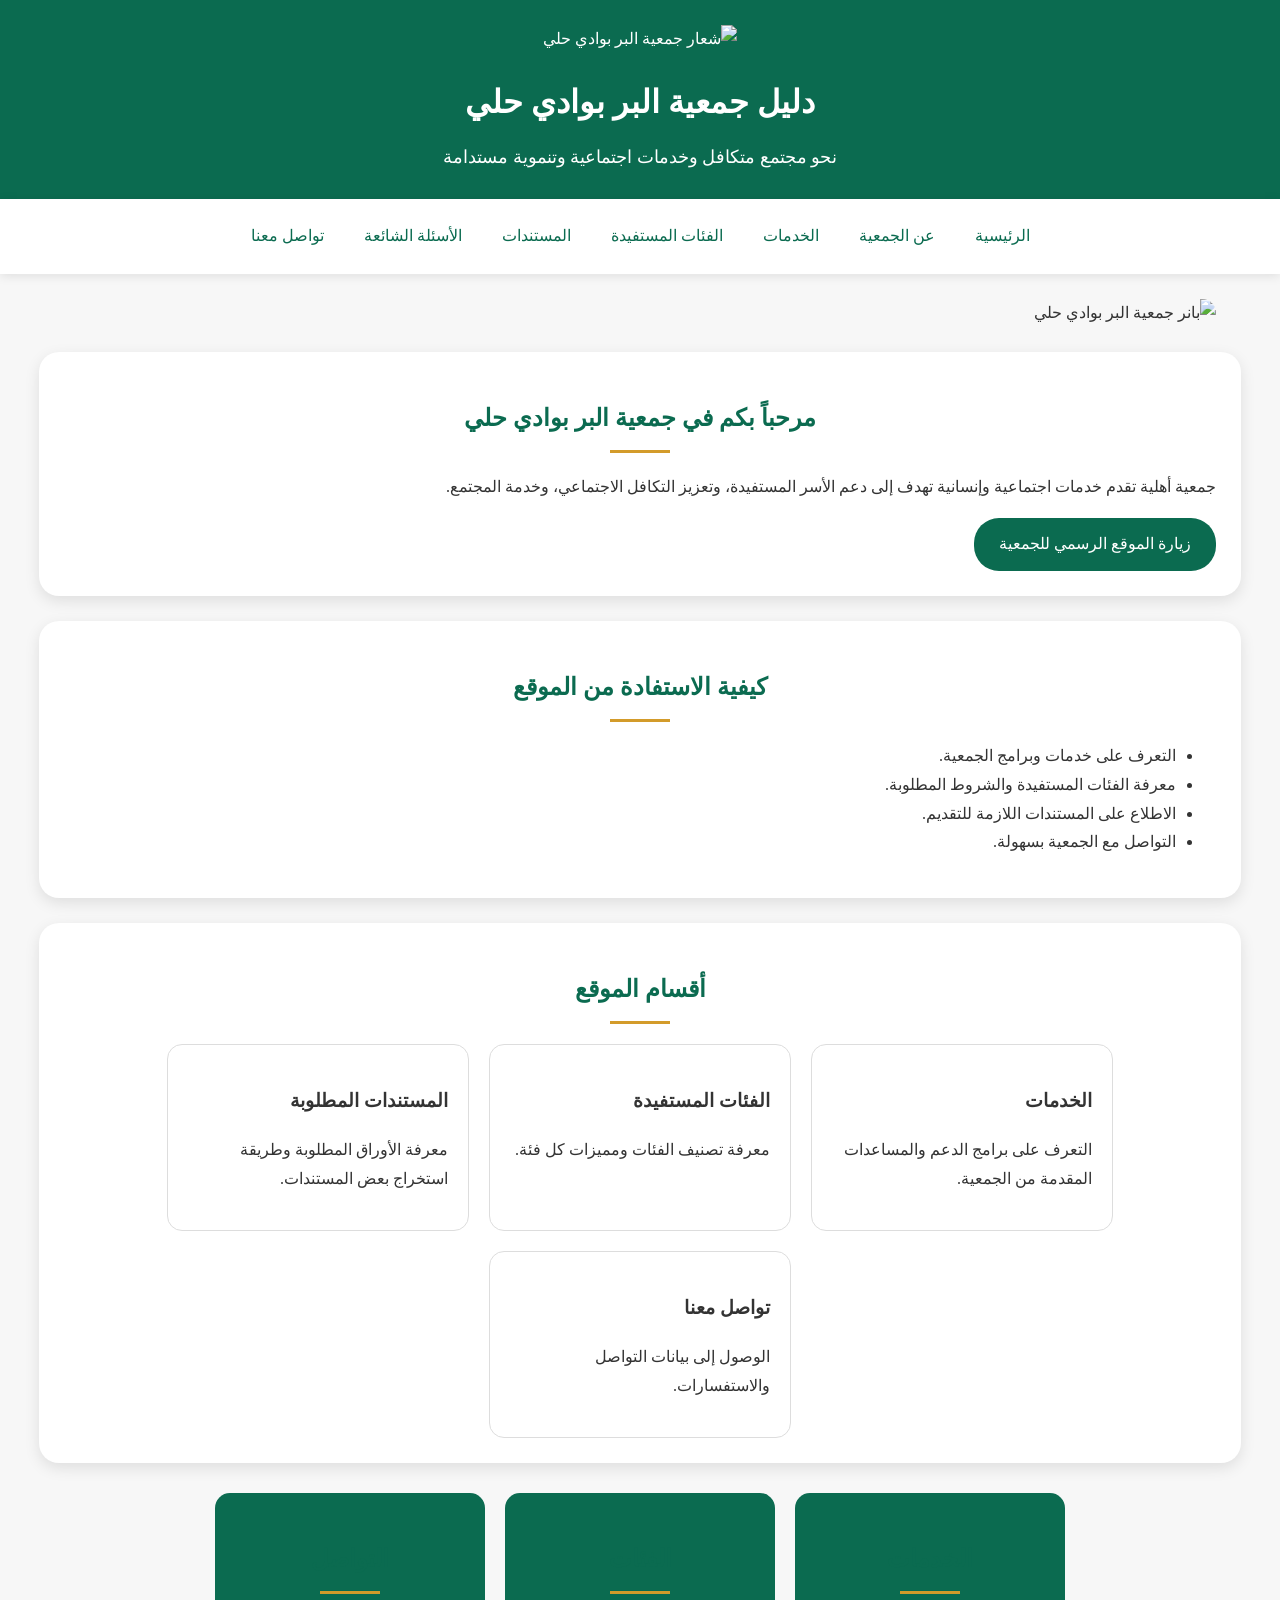
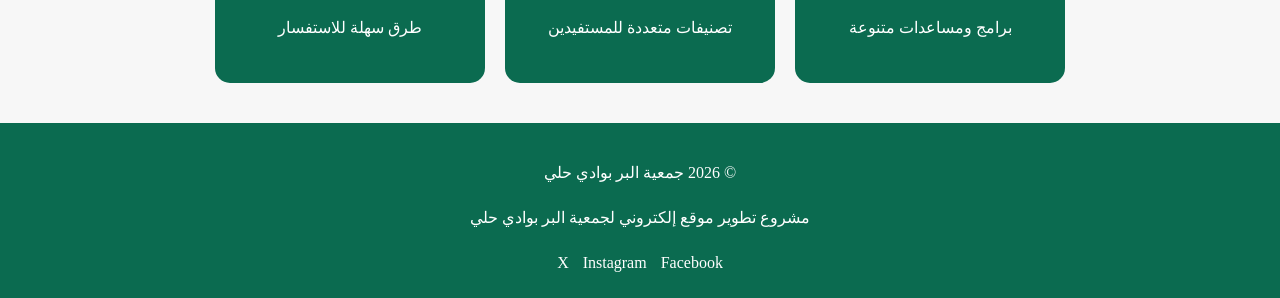
==== index.html @ 9011cd84 "Add files via upload" ====
<!DOCTYPE html>
<html lang="ar" dir="rtl">

<head>

<meta charset="UTF-8">
<meta name="viewport" content="width=device-width, initial-scale=1.0">

<title>جمعية البر بوادي حلي</title>

<link rel="stylesheet" href="style.css">

</head>


<body>


<header>

<img src="https://cdn.imagetourls.com/uploads/tyImg/qGkk98PA.png"
alt="شعار جمعية البر بوادي حلي"
class="logo">


<h1>دليل جمعية البر بوادي حلي</h1>

<p>
نحو مجتمع متكافل وخدمات اجتماعية وتنموية مستدامة
</p>

</header>




<nav>

<a href="index.html">الرئيسية</a>

<a href="about.html">عن الجمعية</a>

<a href="services.html">الخدمات</a>

<a href="beneficiaries.html">الفئات المستفيدة</a>

<a href="documents.html">المستندات</a>

<a href="faq.html">الأسئلة الشائعة</a>

<a href="contact.html">تواصل معنا</a>

</nav>






<section class="hero">

<img src="https://cdn.phototourl.com/free/2026-09-18-83623c6d-0a77-46b0-b3fa-7d857b8def83.jpg"
alt="بانر جمعية البر بوادي حلي"
class="banner">

</section>








<section class="card">

<h2>
مرحباً بكم في جمعية البر بوادي حلي
</h2>


<p>
جمعية أهلية تقدم خدمات اجتماعية وإنسانية تهدف إلى دعم الأسر المستفيدة،
وتعزيز التكافل الاجتماعي، وخدمة المجتمع.
</p>



<a href="https://www.bir-haly.org.sa/"
target="_blank"
class="button">

زيارة الموقع الرسمي للجمعية

</a>


</section>









<section class="card">

<h2>
كيفية الاستفادة من الموقع
</h2>


<ul>

<li>
التعرف على خدمات وبرامج الجمعية.
</li>

<li>
معرفة الفئات المستفيدة والشروط المطلوبة.
</li>

<li>
الاطلاع على المستندات اللازمة للتقديم.
</li>

<li>
التواصل مع الجمعية بسهولة.
</li>

</ul>


</section>









<section class="card">

<h2>
أقسام الموقع
</h2>



<div class="cards">



<div class="service-box">

<h3>
الخدمات
</h3>

<p>
التعرف على برامج الدعم والمساعدات المقدمة من الجمعية.
</p>

</div>




<div class="service-box">

<h3>
الفئات المستفيدة
</h3>

<p>
معرفة تصنيف الفئات ومميزات كل فئة.
</p>

</div>





<div class="service-box">

<h3>
المستندات المطلوبة
</h3>

<p>
معرفة الأوراق المطلوبة وطريقة استخراج بعض المستندات.
</p>

</div>





<div class="service-box">

<h3>
تواصل معنا
</h3>

<p>
الوصول إلى بيانات التواصل والاستفسارات.
</p>

</div>



</div>


</section>








<section class="stats">


<div class="stat-box">

<h2>
الخدمات
</h2>

<p>
برامج ومساعدات متنوعة
</p>

</div>




<div class="stat-box">

<h2>
الفئات
</h2>

<p>
تصنيفات متعددة للمستفيدين
</p>

</div>





<div class="stat-box">

<h2>
التواصل
</h2>

<p>
طرق سهلة للاستفسار
</p>

</div>


</section>








<button id="topBtn" onclick="topFunction()">

↑

</button>







<footer>


<p>
© 2026 جمعية البر بوادي حلي
</p>


<p>
مشروع تطوير موقع إلكتروني لجمعية البر بوادي حلي
</p>


<div class="social-links">


<a href="https://twitter.com/BRHALY1423" target="_blank">
X
</a>


<a href="https://www.instagram.com/BRHALY1423" target="_blank">
Instagram
</a>


<a href="https://www.facebook.com/BRHALY1423" target="_blank">
Facebook
</a>


</div>


</footer>






<script src="script.js"></script>


</body>

</html>
---- style.css ----
{
    box-sizing:border-box;
    font-family: "Tahoma", Arial, sans-serif;
}


body{

    margin:0;

    background:#f7f7f7;

    color:#333;

    line-height:1.8;

}




header{

    background:#0b6b50;

    color:white;

    text-align:center;

    padding:25px;

}



.logo{

    width:120px;

    height:auto;

    margin-bottom:10px;

}



header h1{

    margin:10px 0;

}



header p{

    margin:0;

    font-size:18px;

}






nav{

    background:white;

    display:flex;

    justify-content:center;

    flex-wrap:wrap;

    gap:10px;

    padding:15px;

    box-shadow:0 2px 10px rgba(0,0,0,.1);

}



nav a{

    text-decoration:none;

    color:#0b6b50;

    padding:8px 15px;

    border-radius:20px;

    transition:.3s;

}



nav a:hover{

    background:#0b6b50;

    color:white;

}







.hero{

    width:90%;

    margin:25px auto;

}



.banner{

    width:100%;

    height:350px;

    object-fit:cover;

    border-radius:20px;

}







.card{

    background:white;

    width:90%;

    margin:25px auto;

    padding:25px;

    border-radius:20px;

    box-shadow:0 5px 15px rgba(0,0,0,.1);

    animation:show .7s ease;

}



@keyframes show{

    from{

        opacity:0;

        transform:translateY(20px);

    }

    to{

        opacity:1;

        transform:translateY(0);

    }

}







h2{

    color:#0b6b50;

    text-align:center;

}



h2::after{

    content:"";

    display:block;

    width:60px;

    height:3px;

    background:#d39b2a;

    margin:10px auto;

}







.cards{

    display:flex;

    flex-wrap:wrap;

    justify-content:center;

    gap:20px;

}




.service-box{

    background:#fff;

    border:1px solid #ddd;

    border-radius:15px;

    padding:20px;

    width:260px;

    transition:.3s;

}



.service-box:hover{

    transform:translateY(-8px);

    box-shadow:0 8px 20px rgba(0,0,0,.15);

}







.button{

    display:inline-block;

    background:#0b6b50;

    color:white;

    text-decoration:none;

    padding:12px 25px;

    border-radius:25px;

    transition:.3s;

}



.button:hover{

    background:#094d3b;

    transform:scale(1.05);

}







form{

    display:flex;

    flex-direction:column;

    gap:10px;

}



input, textarea{

    padding:12px;

    border:1px solid #ccc;

    border-radius:10px;

}



textarea{

    height:120px;

}



button{

    background:#0b6b50;

    color:white;

    border:none;

    padding:12px;

    border-radius:20px;

    cursor:pointer;

}







.stats{

    width:90%;

    margin:30px auto;

    display:flex;

    justify-content:center;

    gap:20px;

    flex-wrap:wrap;

}



.stat-box{

    background:#0b6b50;

    color:white;

    width:220px;

    padding:25px;

    text-align:center;

    border-radius:15px;

    transition:.3s;

}



.stat-box:hover{

    transform:translateY(-8px);

}






#topBtn{

    position:fixed;

    bottom:20px;

    left:20px;

    display:none;

    background:#0b6b50;

    color:white;

    border:none;

    width:45px;

    height:45px;

    border-radius:50%;

    font-size:22px;

}






footer{

    background:#0b6b50;

    color:white;

    text-align:center;

    padding:20px;

    margin-top:40px;

}



.social-links a{

    color:white;

    text-decoration:none;

    margin:5px;

}





@media(max-width:700px){


.banner{

    height:220px;

}



.service-box{

    width:100%;

}



nav a{

    width:100%;

    text-align:center;

}



.card{

    width:95%;

}



}
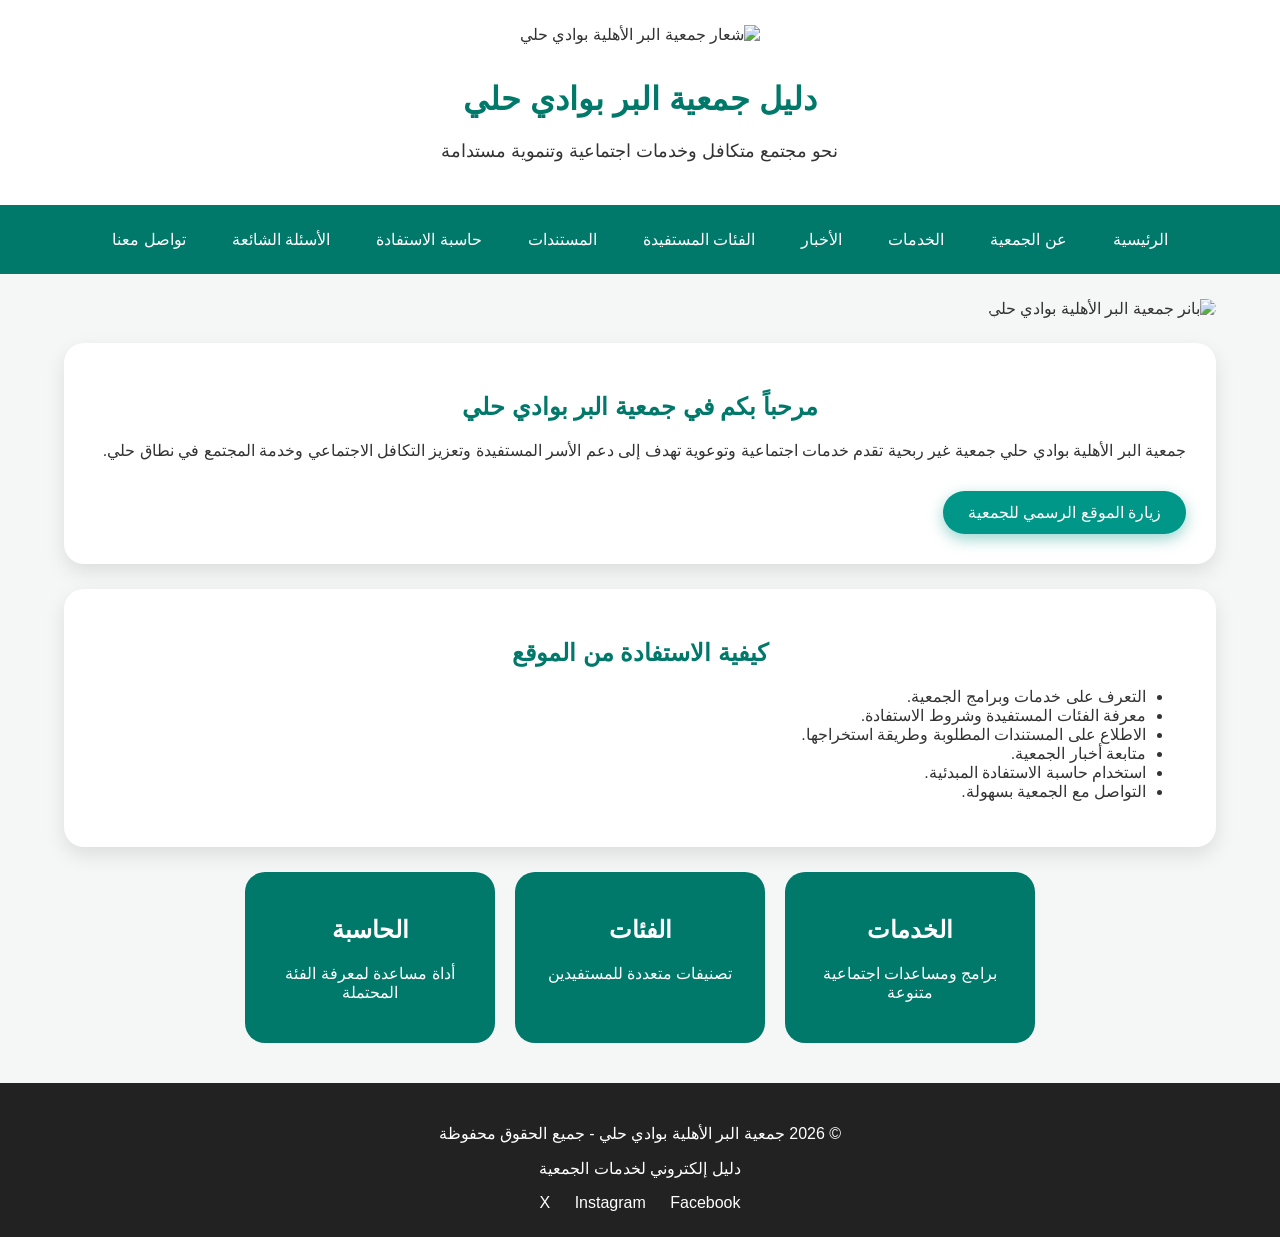
==== commit 3cba790e: "Add files via upload" ====
--- a/index.html
+++ b/index.html
@@ -1,12 +1,14 @@
+
 <!DOCTYPE html>
 <html lang="ar" dir="rtl">
 
 <head>
 
 <meta charset="UTF-8">
+
 <meta name="viewport" content="width=device-width, initial-scale=1.0">
 
-<title>جمعية البر بوادي حلي</title>
+<title>دليل جمعية البر بوادي حلي</title>
 
 <link rel="stylesheet" href="style.css">
 
@@ -18,17 +20,21 @@
 
 <header>
 
-<img src="https://cdn.imagetourls.com/uploads/tyImg/qGkk98PA.png"
-alt="شعار جمعية البر بوادي حلي"
+<img src="https://cdn.imagetourls.com/uploads/tyImg/MAPiYt4E.jpg"
+alt="شعار جمعية البر الأهلية بوادي حلي"
 class="logo">
 
 
-<h1>دليل جمعية البر بوادي حلي</h1>
+<h1>
+دليل جمعية البر بوادي حلي
+</h1>
+
 
 <p>
 نحو مجتمع متكافل وخدمات اجتماعية وتنموية مستدامة
 </p>
 
+
 </header>
 
 
@@ -36,19 +42,50 @@
 
 <nav>
 
-<a href="index.html">الرئيسية</a>
-
-<a href="about.html">عن الجمعية</a>
-
-<a href="services.html">الخدمات</a>
-
-<a href="beneficiaries.html">الفئات المستفيدة</a>
-
-<a href="documents.html">المستندات</a>
-
-<a href="faq.html">الأسئلة الشائعة</a>
-
-<a href="contact.html">تواصل معنا</a>
+<a href="index.html">
+الرئيسية
+</a>
+
+
+<a href="about.html">
+عن الجمعية
+</a>
+
+
+<a href="services.html">
+الخدمات
+</a>
+
+
+<a href="news.html">
+الأخبار
+</a>
+
+
+<a href="beneficiaries.html">
+الفئات المستفيدة
+</a>
+
+
+<a href="documents.html">
+المستندات
+</a>
+
+
+<a href="eligibility.html">
+حاسبة الاستفادة
+</a>
+
+
+<a href="faq.html">
+الأسئلة الشائعة
+</a>
+
+
+<a href="contact.html">
+تواصل معنا
+</a>
+
 
 </nav>
 
@@ -59,10 +96,14 @@
 
 <section class="hero">
 
-<img src="https://cdn.phototourl.com/free/2026-09-18-83623c6d-0a77-46b0-b3fa-7d857b8def83.jpg"
-alt="بانر جمعية البر بوادي حلي"
+
+<img src="https://cdn.imagetourls.com/uploads/tyImg/jL6vCE75.png"
+
+alt="بانر جمعية البر الأهلية بوادي حلي"
+
 class="banner">
 
+
 </section>
 
 
@@ -71,17 +112,16 @@
 
 
 
-
 <section class="card">
 
+
 <h2>
 مرحباً بكم في جمعية البر بوادي حلي
 </h2>
 
 
 <p>
-جمعية أهلية تقدم خدمات اجتماعية وإنسانية تهدف إلى دعم الأسر المستفيدة،
-وتعزيز التكافل الاجتماعي، وخدمة المجتمع.
+جمعية البر الأهلية بوادي حلي جمعية غير ربحية تقدم خدمات اجتماعية وتوعوية تهدف إلى دعم الأسر المستفيدة وتعزيز التكافل الاجتماعي وخدمة المجتمع في نطاق حلي.
 </p>
 
 
@@ -103,10 +143,9 @@
 
 
 
-
-
 <section class="card">
 
+
 <h2>
 كيفية الاستفادة من الموقع
 </h2>
@@ -114,71 +153,71 @@
 
 <ul>
 
+
 <li>
 التعرف على خدمات وبرامج الجمعية.
 </li>
 
-<li>
-معرفة الفئات المستفيدة والشروط المطلوبة.
-</li>
-
-<li>
-الاطلاع على المستندات اللازمة للتقديم.
-</li>
+
+<li>
+معرفة الفئات المستفيدة وشروط الاستفادة.
+</li>
+
+
+<li>
+الاطلاع على المستندات المطلوبة وطريقة استخراجها.
+</li>
+
+
+<li>
+متابعة أخبار الجمعية.
+</li>
+
+
+<li>
+استخدام حاسبة الاستفادة المبدئية.
+</li>
+
 
 <li>
 التواصل مع الجمعية بسهولة.
 </li>
 
+
 </ul>
 
 
 </section>
-
-
-
-
-
-
-
-
-
-<section class="card">
-
-<h2>
-أقسام الموقع
-</h2>
-
-
-
-<div class="cards">
-
-
-
-<div class="service-box">
-
-<h3>
+<section class="stats">
+
+
+<div class="stat-box">
+
+<h2>
 الخدمات
-</h3>
-
-<p>
-التعرف على برامج الدعم والمساعدات المقدمة من الجمعية.
-</p>
+</h2>
+
+<p>
+برامج ومساعدات اجتماعية متنوعة
+</p>
+
 
 </div>
 
 
 
 
-<div class="service-box">
-
-<h3>
-الفئات المستفيدة
-</h3>
-
-<p>
-معرفة تصنيف الفئات ومميزات كل فئة.
-</p>
+
+<div class="stat-box">
+
+<h2>
+الفئات
+</h2>
+
+<p>
+تصنيفات متعددة للمستفيدين
+</p>
+
 
 </div>
 
@@ -186,150 +225,82 @@
 
 
 
-<div class="service-box">
-
-<h3>
-المستندات المطلوبة
-</h3>
-
-<p>
-معرفة الأوراق المطلوبة وطريقة استخراج بعض المستندات.
-</p>
+<div class="stat-box">
+
+<h2>
+الحاسبة
+</h2>
+
+<p>
+أداة مساعدة لمعرفة الفئة المحتملة
+</p>
+
 
 </div>
 
 
 
-
-
-<div class="service-box">
-
-<h3>
-تواصل معنا
-</h3>
-
-<p>
-الوصول إلى بيانات التواصل والاستفسارات.
-</p>
+</section>
+
+
+
+
+
+
+<button id="topBtn" onclick="topFunction()">
+
+↑
+
+</button>
+
+
+
+
+
+
+
+<footer>
+
+
+<p>
+© 2026 جمعية البر الأهلية بوادي حلي - جميع الحقوق محفوظة
+</p>
+
+
+<p>
+دليل إلكتروني لخدمات الجمعية
+</p>
+
+
+
+
+<div class="social-links">
+
+
+<a href="https://twitter.com/BRHALY1423"
+target="_blank">
+X
+</a>
+
+
+
+<a href="https://www.instagram.com/BRHALY1423"
+target="_blank">
+Instagram
+</a>
+
+
+
+<a href="https://www.facebook.com/BRHALY1423"
+target="_blank">
+Facebook
+</a>
+
+
 
 </div>
 
 
-
-</div>
-
-
-</section>
-
-
-
-
-
-
-
-
-<section class="stats">
-
-
-<div class="stat-box">
-
-<h2>
-الخدمات
-</h2>
-
-<p>
-برامج ومساعدات متنوعة
-</p>
-
-</div>
-
-
-
-
-<div class="stat-box">
-
-<h2>
-الفئات
-</h2>
-
-<p>
-تصنيفات متعددة للمستفيدين
-</p>
-
-</div>
-
-
-
-
-
-<div class="stat-box">
-
-<h2>
-التواصل
-</h2>
-
-<p>
-طرق سهلة للاستفسار
-</p>
-
-</div>
-
-
-</section>
-
-
-
-
-
-
-
-
-<button id="topBtn" onclick="topFunction()">
-
-↑
-
-</button>
-
-
-
-
-
-
-
-<footer>
-
-
-<p>
-© 2026 جمعية البر بوادي حلي
-</p>
-
-
-<p>
-مشروع تطوير موقع إلكتروني لجمعية البر بوادي حلي
-</p>
-
-
-<div class="social-links">
-
-
-<a href="https://twitter.com/BRHALY1423" target="_blank">
-X
-</a>
-
-
-<a href="https://www.instagram.com/BRHALY1423" target="_blank">
-Instagram
-</a>
-
-
-<a href="https://www.facebook.com/BRHALY1423" target="_blank">
-Facebook
-</a>
-
-
-</div>
-
-
 </footer>
 
 
@@ -342,4 +313,4 @@
 
 </body>
 
-</html> +</html>
--- a/style.css
+++ b/style.css
@@ -1,45 +1,33 @@
-{
-    box-sizing:border-box;
-    font-family: "Tahoma", Arial, sans-serif;
-}
-
+*{
+box-sizing:border-box;
+}
 
 body{
 
-    margin:0;
-
-    background:#f7f7f7;
-
-    color:#333;
-
-    line-height:1.8;
-
-}
-
-
-
+margin:0;
+font-family:Tahoma, Arial, sans-serif;
+background:#f5f7f6;
+color:#333;
+
+}
+
+
+/* الشعار والهيدر */
 
 header{
 
-    background:#0b6b50;
-
-    color:white;
-
-    text-align:center;
-
-    padding:25px;
-
-}
-
+background:white;
+text-align:center;
+padding:25px;
+
+}
 
 
 .logo{
 
-    width:120px;
-
-    height:auto;
-
-    margin-bottom:10px;
+width:120px;
+height:auto;
+margin-bottom:15px;
 
 }
 
@@ -47,40 +35,32 @@
 
 header h1{
 
-    margin:10px 0;
-
-}
-
+color:#00796b;
+font-size:32px;
+
+}
 
 
 header p{
 
-    margin:0;
-
-    font-size:18px;
-
-}
-
-
-
-
-
+font-size:18px;
+
+}
+
+
+
+
+
+/* القائمة */
 
 nav{
 
-    background:white;
-
-    display:flex;
-
-    justify-content:center;
-
-    flex-wrap:wrap;
-
-    gap:10px;
-
-    padding:15px;
-
-    box-shadow:0 2px 10px rgba(0,0,0,.1);
+background:#00796b;
+display:flex;
+justify-content:center;
+flex-wrap:wrap;
+gap:10px;
+padding:15px;
 
 }
 
@@ -88,15 +68,11 @@
 
 nav a{
 
-    text-decoration:none;
-
-    color:#0b6b50;
-
-    padding:8px 15px;
-
-    border-radius:20px;
-
-    transition:.3s;
+color:white;
+text-decoration:none;
+padding:10px 18px;
+border-radius:25px;
+transition:.3s;
 
 }
 
@@ -104,23 +80,21 @@
 
 nav a:hover{
 
-    background:#0b6b50;
-
-    color:white;
-
-}
-
-
-
-
-
-
+background:white;
+color:#00796b;
+
+}
+
+
+
+
+
+/* البانر */
 
 .hero{
 
-    width:90%;
-
-    margin:25px auto;
+width:90%;
+margin:25px auto;
 
 }
 
@@ -128,128 +102,112 @@
 
 .banner{
 
-    width:100%;
-
-    height:350px;
-
-    object-fit:cover;
-
-    border-radius:20px;
-
-}
-
-
-
-
-
-
+width:100%;
+height:auto;
+max-height:450px;
+object-fit:contain;
+border-radius:20px;
+
+}
+
+
+
+
+
+/* البطاقات */
 
 .card{
 
-    background:white;
-
-    width:90%;
-
-    margin:25px auto;
-
-    padding:25px;
-
-    border-radius:20px;
-
-    box-shadow:0 5px 15px rgba(0,0,0,.1);
-
-    animation:show .7s ease;
-
-}
-
-
-
-@keyframes show{
-
-    from{
-
-        opacity:0;
-
-        transform:translateY(20px);
-
-    }
-
-    to{
-
-        opacity:1;
-
-        transform:translateY(0);
-
-    }
-
-}
-
-
-
-
-
-
-
-h2{
-
-    color:#0b6b50;
-
-    text-align:center;
-
-}
-
-
-
-h2::after{
-
-    content:"";
-
-    display:block;
-
-    width:60px;
-
-    height:3px;
-
-    background:#d39b2a;
-
-    margin:10px auto;
-
-}
-
-
-
-
-
-
+background:white;
+width:90%;
+margin:25px auto;
+padding:30px;
+border-radius:20px;
+
+box-shadow:
+0 8px 20px rgba(0,0,0,.1);
+
+}
+
+
+
+.card h2{
+
+color:#00796b;
+text-align:center;
+
+}
+
+
+
+
+
+/* أزرار */
+
+.button{
+
+display:inline-block;
+background:#009688;
+color:white;
+
+padding:12px 25px;
+
+border-radius:30px;
+
+text-decoration:none;
+
+margin-top:15px;
+
+box-shadow:
+0 5px 15px rgba(0,150,136,.4);
+
+transition:.3s;
+
+}
+
+
+
+.button:hover{
+
+transform:translateY(-5px);
+
+background:#00695c;
+
+}
+
+
+
+
+
+/* البطاقات الداخلية */
 
 .cards{
 
-    display:flex;
-
-    flex-wrap:wrap;
-
-    justify-content:center;
-
-    gap:20px;
-
-}
-
+display:flex;
+gap:20px;
+flex-wrap:wrap;
+justify-content:center;
+
+}
 
 
 
 .service-box{
 
-    background:#fff;
-
-    border:1px solid #ddd;
-
-    border-radius:15px;
-
-    padding:20px;
-
-    width:260px;
-
-    transition:.3s;
+background:#fafafa;
+
+padding:25px;
+
+width:250px;
+
+border-radius:15px;
+
+text-align:center;
+
+box-shadow:
+0 5px 15px rgba(0,0,0,.08);
+
+transition:.3s;
 
 }
 
@@ -257,119 +215,22 @@
 
 .service-box:hover{
 
-    transform:translateY(-8px);
-
-    box-shadow:0 8px 20px rgba(0,0,0,.15);
-
-}
-
-
-
-
-
-
-
-.button{
-
-    display:inline-block;
-
-    background:#0b6b50;
-
-    color:white;
-
-    text-decoration:none;
-
-    padding:12px 25px;
-
-    border-radius:25px;
-
-    transition:.3s;
-
-}
-
-
-
-.button:hover{
-
-    background:#094d3b;
-
-    transform:scale(1.05);
-
-}
-
-
-
-
-
-
-
-form{
-
-    display:flex;
-
-    flex-direction:column;
-
-    gap:10px;
-
-}
-
-
-
-input, textarea{
-
-    padding:12px;
-
-    border:1px solid #ccc;
-
-    border-radius:10px;
-
-}
-
-
-
-textarea{
-
-    height:120px;
-
-}
-
-
-
-button{
-
-    background:#0b6b50;
-
-    color:white;
-
-    border:none;
-
-    padding:12px;
-
-    border-radius:20px;
-
-    cursor:pointer;
-
-}
-
-
-
-
-
-
+transform:translateY(-8px);
+
+}
+
+
+
+
+
+/* الاحصائيات */
 
 .stats{
 
-    width:90%;
-
-    margin:30px auto;
-
-    display:flex;
-
-    justify-content:center;
-
-    gap:20px;
-
-    flex-wrap:wrap;
+display:flex;
+justify-content:center;
+gap:20px;
+flex-wrap:wrap;
 
 }
 
@@ -377,131 +238,130 @@
 
 .stat-box{
 
-    background:#0b6b50;
-
-    color:white;
-
-    width:220px;
-
-    padding:25px;
-
-    text-align:center;
-
-    border-radius:15px;
-
-    transition:.3s;
-
-}
-
-
-
-.stat-box:hover{
-
-    transform:translateY(-8px);
-
-}
-
-
-
-
-
+background:#00796b;
+
+color:white;
+
+padding:25px;
+
+width:250px;
+
+border-radius:20px;
+
+text-align:center;
+
+}
+
+
+
+
+
+/* زر العودة للأعلى */
 
 #topBtn{
 
-    position:fixed;
-
-    bottom:20px;
-
-    left:20px;
-
-    display:none;
-
-    background:#0b6b50;
-
-    color:white;
-
-    border:none;
-
-    width:45px;
-
-    height:45px;
-
-    border-radius:50%;
-
-    font-size:22px;
-
-}
-
-
-
-
-
+position:fixed;
+
+bottom:25px;
+
+left:25px;
+
+background:#009688;
+
+color:white;
+
+border:none;
+
+width:45px;
+
+height:45px;
+
+border-radius:50%;
+
+font-size:25px;
+
+cursor:pointer;
+
+}
+
+
+
+
+/* الفوتر */
 
 footer{
 
-    background:#0b6b50;
-
-    color:white;
-
-    text-align:center;
-
-    padding:20px;
-
-    margin-top:40px;
-
-}
+background:#222;
+
+color:white;
+
+text-align:center;
+
+padding:25px;
+
+margin-top:40px;
+
+}
+
 
 
 
 .social-links a{
 
-    color:white;
-
-    text-decoration:none;
-
-    margin:5px;
-
-}
-
-
-
-
+color:white;
+
+text-decoration:none;
+
+margin:10px;
+
+}
+
+
+
+
+
+/* الجوال */
 
 @media(max-width:700px){
 
 
+header h1{
+
+font-size:24px;
+
+}
+
+
+
+nav a{
+
+width:90%;
+text-align:center;
+
+}
+
+
+
+.card{
+
+width:95%;
+
+}
+
+
 .banner{
 
-    height:220px;
-
-}
-
+max-height:none;
+
+}
 
 
 .service-box{
 
-    width:100%;
-
-}
-
-
-
-nav a{
-
-    width:100%;
-
-    text-align:center;
-
-}
-
-
-
-.card{
-
-    width:95%;
-
-}
-
-
-
-}
+width:100%;
+
+}
+
+
+
+}
